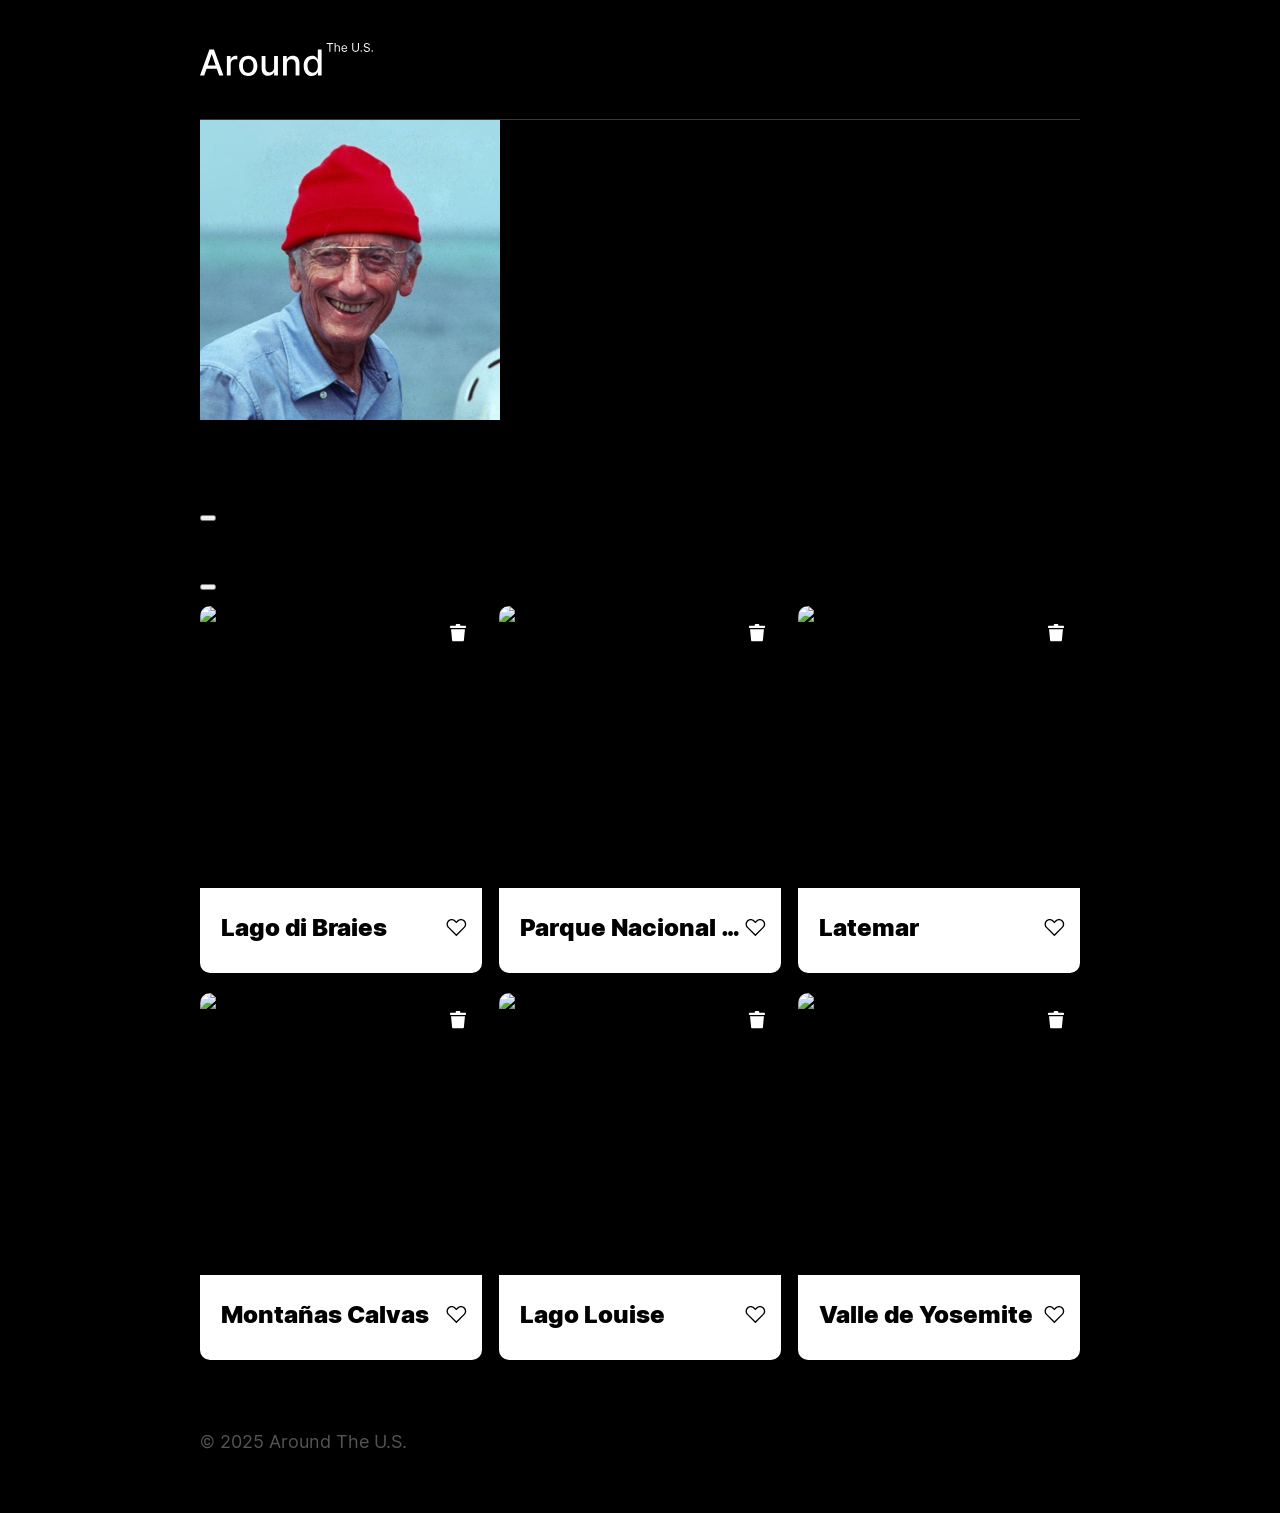
==== index.html @ 44065f0c "project 9 implemented first round" ====
<!doctype html>
<html lang="es">
  <head>
    <meta charset="UTF-8" />
    <meta content="width=device-width, initial-scale=1.0" name="viewport" />
    <meta content="ie=edge" http-equiv="X-UA-Compatible" />
    <title>Around The U.S.</title>
    <link href="./pages/index.css" rel="stylesheet" />
  </head>
  <body class="page">
    <div class="page__content">
      <header class="header page__section">
        <img
          alt="Logotipo Around The U.S."
          class="logo header__logo"
          src="./images/logo.svg"
        />
      </header>
      <main class="content">
        <section class="profile page__section">
          <img class="profile__image" src="./images/avatar.jpg" alt="Avatar" />
          <div class="profile__info">
            <h1 class="profile__title">Jacques Cousteau</h1>
            <button
              aria-label="Editar perfil"
              class="profile__edit-button"
              type="button"
            ></button>
            <p class="profile__description">Explorador</p>
          </div>
          <button
            aria-label="Agregar tarjeta"
            class="profile__add-button"
            type="button"
          ></button>
        </section>
        <section class="cards page__section">
          <ul class="cards__list">
            <template id="card">
              <li class="card">
                <img class="card__image" src="" alt="" />
                <button
                  aria-label="Eliminar tarjeta"
                  class="card__delete-button"
                  type="button"
                ></button>
                <div class="card__description">
                  <h2 class="card__title"></h2>
                  <button
                    aria-label="Botón Me gusta"
                    class="card__like-button"
                    type="button"
                  ></button>
                </div>
              </li>
            </template>
          </ul>
        </section>
      </main>
      <footer class="footer page__section">
        <p class="footer__copyright">© 2025 Around The U.S.</p>
      </footer>
      <div class="popup" id="edit-popup">
        <div class="popup__content">
          <button
            aria-label="Cerrar ventana emergente"
            class="popup__close"
            type="button"
          ></button>
          <h3 class="popup__title">Editar perfil</h3>
          <form
            class="popup__form"
            name="popup__edit"
            id="edit-profile-form"
            novalidate
          >
            <input
              class="popup__input popup__input_type_name"
              name="name"
              placeholder="Nombre"
              type="text"
              required
              minlength="2"
              maxlength="40"
              id="name"
            />
            <span class="name-input-error form__input-error"></span>
            <input
              class="popup__input popup__input_type_description"
              name="description"
              placeholder="Acerca de mí"
              type="text"
              required
              minlength="2"
              maxlength="200"
              id="description"
            />
            <span class="description-input-error form__input-error"></span>
            <button class="button popup__button" type="submit" disabled>
              Guardar
            </button>
          </form>
        </div>
      </div>
      <div class="popup" id="new-card-popup">
        <div class="popup__content">
          <button
            aria-label="Cerrar ventana emergente"
            class="popup__close"
            type="button"
          ></button>
          <h3 class="popup__title">Nuevo lugar</h3>
          <form class="popup__form" id="new-card-form" name="popup__new">
            <input
              class="popup__input popup__input_type_card-name"
              name="place-name"
              placeholder="Título"
              type="text"
              maxlength="30"
              minlength="2"
              id="place-name"
              required
            />
            <span class="place-name-input-error form__input-error"></span>
            <input
              class="popup__input popup__input_type_url"
              name="link"
              placeholder="Enlace a la imagen"
              type="url"
              id="link"
              required
            />
            <span class="link-input-error form__input-error"></span>
            <button class="button popup__button" type="submit" disabled>
              Crear
            </button>
          </form>
        </div>
      </div>
      <div class="popup" id="image-popup">
        <div class="popup__content popup__content_content_image">
          <button
            aria-label="Cerrar ventana emergente"
            class="popup__close"
            type="button"
          ></button>
          <img alt="" class="popup__image" src="#" />
          <p class="popup__caption"></p>
        </div>
      </div>
    </div>
  </body>
  <script src="./scripts/index.js"></script>
</html>
---- pages/index.css ----
@import url("../vendor/normalize.css");
@import url("../vendor/fonts.css");

@import url("../blocks/page.css");
@import url("../blocks/header.css");
@import url("../blocks/content.css");
@import url("../blocks/footer.css");
@import url("../blocks/profile.css");
@import url("../blocks/cards.css");
@import url("../blocks/card.css");
@import url("../blocks/popup.css");
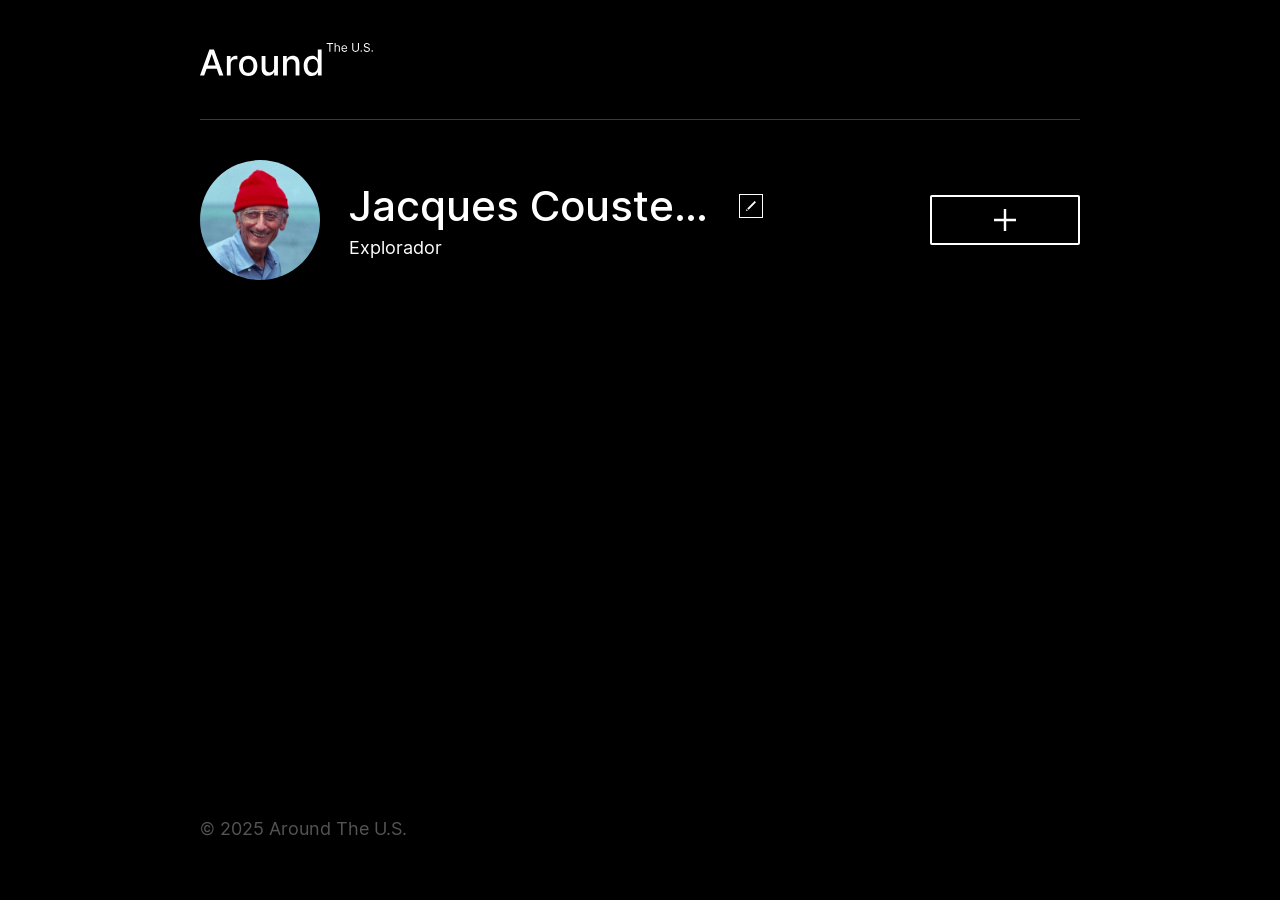
==== commit 96f4eba5: "Entrega final sprint 12 primer intento" ====
--- a/index.html
+++ b/index.html
@@ -18,7 +18,12 @@
       </header>
       <main class="content">
         <section class="profile page__section">
-          <img class="profile__image" src="./images/avatar.jpg" alt="Avatar" />
+          <div class="profile__edit-container">
+          <img class="profile__image" src="./images/avatar.jpg" alt="Avatar" /></img>
+          <div class="profile__overlay">
+            <img class="profile__edit-image" src="./images/vector.svg" alt="pen"></img>
+          </div>
+          </div>
           <div class="profile__info">
             <h1 class="profile__title">Jacques Cousteau</h1>
             <button
@@ -84,7 +89,7 @@
               maxlength="40"
               id="name"
             />
-            <span class="name-input-error form__input-error"></span>
+            <span class="name-input-error popup__input-error"></span>
             <input
               class="popup__input popup__input_type_description"
               name="description"
@@ -95,9 +100,10 @@
               maxlength="200"
               id="description"
             />
-            <span class="description-input-error form__input-error"></span>
+            <span class="description-input-error popup__input-error"></span>
             <button class="button popup__button" type="submit" disabled>
-              Guardar
+              <p class="popup__button-up">Guardar</p>
+              <p class="popup__button-down">Guardando...</p>
             </button>
           </form>
         </div>
@@ -113,15 +119,17 @@
           <form class="popup__form" id="new-card-form" name="popup__new">
             <input
               class="popup__input popup__input_type_card-name"
-              name="place-name"
+              name="place_name"
               placeholder="Título"
               type="text"
               maxlength="30"
               minlength="2"
-              id="place-name"
-              required
-            />
-            <span class="place-name-input-error form__input-error"></span>
+              id="place_name"
+              required
+            />
+            <span
+              class="popup__input-error popup__input-error_type_link"
+            ></span>
             <input
               class="popup__input popup__input_type_url"
               name="link"
@@ -130,9 +138,10 @@
               id="link"
               required
             />
-            <span class="link-input-error form__input-error"></span>
+            <span class="link-input-error popup__input-error"></span>
             <button class="button popup__button" type="submit" disabled>
-              Crear
+              <p class="popup__button-up">Crear</p>
+              <p class="popup__button-down">Guardando...</p>
             </button>
           </form>
         </div>
@@ -148,7 +157,65 @@
           <p class="popup__caption"></p>
         </div>
       </div>
+      <div class="popup" id="edit-popup-image">
+        <div class="popup__content popup__content-editImage">
+          <button
+            aria-label="Cerrar ventana emergente"
+            class="popup__close"
+            type="button"
+          ></button>
+          <h3 class="popup__title">Cambiar foto de perfil</h3>
+          <form
+            class="popup__form"
+            name="popup__edit"
+            id="edit-profile-image"
+            novalidate
+          >
+            <input
+              class="popup__input popup__input_type_url"
+              name="link"
+              placeholder="Enlace a la imagen de perfil"
+              type="url"
+              id="link"
+              required
+            />
+            <span class="link-input-error popup__input-error"></span>
+            <button class="button popup__button" type="submit" disabled>
+              <p class="popup__button-up">Guardar</p>
+              <p class="popup__button-down">Guardando...</p>
+            </button>
+          </form>
+        </div>
+      </div>
+      <div class="popup" id="confirm-popup-image">
+        <div class="popup__content popup__content-confirm">
+          <button
+            aria-label="Cerrar ventana emergente"
+            class="popup__close"
+            type="button"
+          ></button>
+          <h3 class="popup__title">¿Estás seguro/a?</h3>
+          <form
+            class="popup__form"
+            name="popup__edit"
+            id="edit-profile-image"
+            novalidate
+          >
+            <button class="button popup__button popup__button-confirm" type="submit">
+              Sí
+            </button>
+          </form>
+        </div>
+      </div>
     </div>
   </body>
-  <script src="./scripts/index.js"></script>
+  <script type="module" src="./scripts/index.js"></script>
+  <script type="module" src="./scripts/components/FormValidator.js"></script>
+  <script type="module" src="./scripts/components/Card.js"></script>
+  <script type="module" src="./scripts/components/Popup.js"></script>
+  <script type="module" src="./scripts/components/PopupWithForm.js"></script>
+  <script type="module" src="./scripts/components/PopupWithImage.js"></script>
+  <script type="module" src="./scripts/components/Section.js"></script>
+  <script type="module" src="./scripts/components/UserInfo.js"></script>
+  <script type="module" src="./scripts/components/PopupWithConfirmation.js"></script>
 </html>
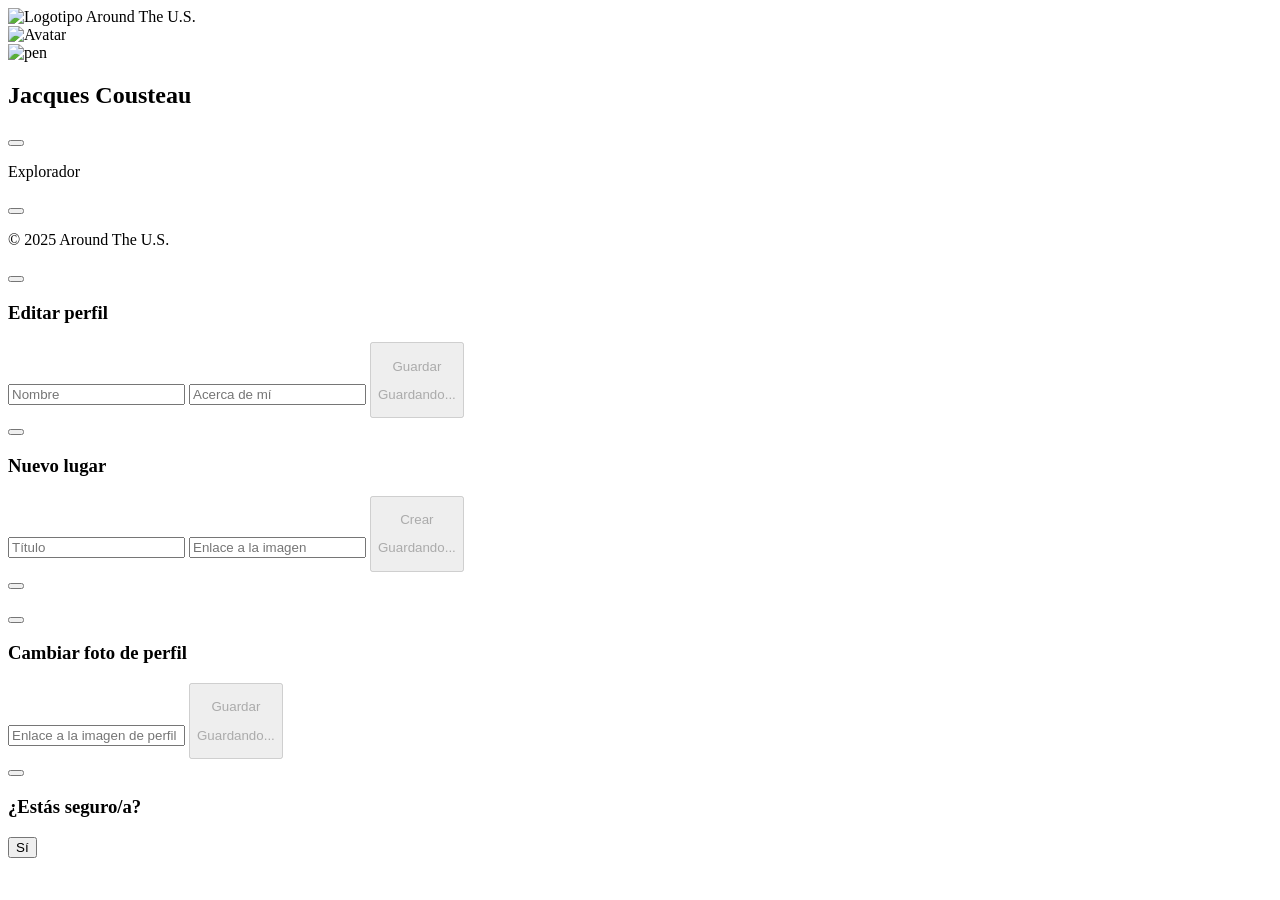
==== commit 4d78ebf8: "updates to enable github pages 3" ====
--- a/index.html
+++ b/index.html
@@ -5,6 +5,7 @@
     <meta content="width=device-width, initial-scale=1.0" name="viewport" />
     <meta content="ie=edge" http-equiv="X-UA-Compatible" />
     <title>Around The U.S.</title>
+    <base href="/web_project_around_es/">
     <link href="./pages/index.css" rel="stylesheet" />
   </head>
   <body class="page">
--- a/pages/index.css
+++ b/pages/index.css
@@ -1,6 +1,5 @@
 @import url("../vendor/normalize.css");
 @import url("../vendor/fonts.css");
-
 @import url("../blocks/page.css");
 @import url("../blocks/header.css");
 @import url("../blocks/content.css");
